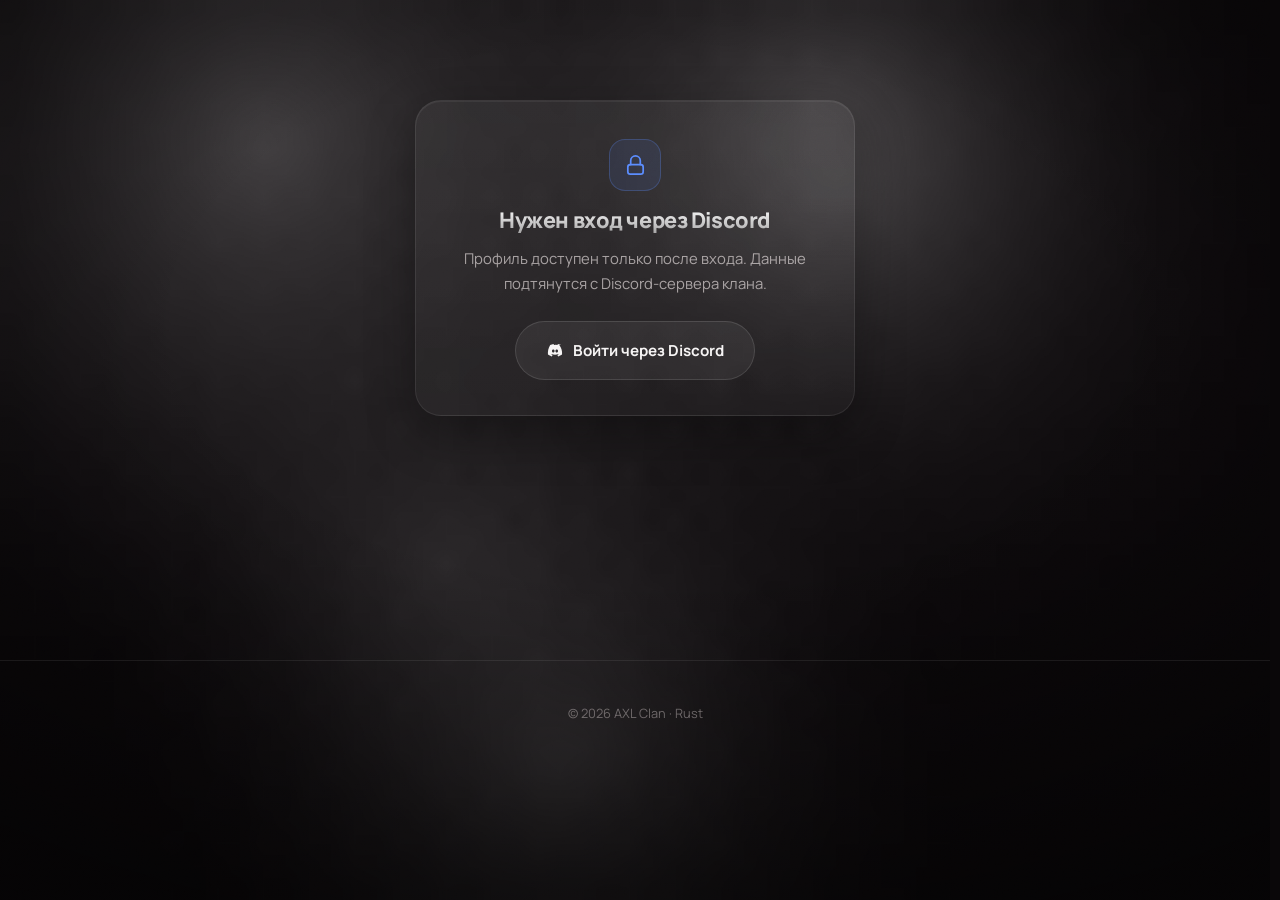
==== profile/index.html @ a32b6533 "Initial commit" ====
<!doctype html>
<html lang="ru">
<head>
<meta charset="UTF-8">
<meta name="viewport" content="width=device-width, initial-scale=1.0">
<meta name="color-scheme" content="dark">
<meta name="robots" content="noindex">
<script>
  if (sessionStorage.getItem("axl_intro_seen")) {
    document.documentElement.classList.add("no-intro");
  } else {
    sessionStorage.setItem("axl_intro_seen", "1");
  }
</script>
<title>Профиль — AXL</title>
<meta name="theme-color" content="#0a0709">
<link rel="icon" href="data:image/svg+xml,%3Csvg xmlns='http://www.w3.org/2000/svg' viewBox='0 0 100 100'%3E%3Cdefs%3E%3ClinearGradient id='g' x1='0' y1='0' x2='1' y2='1'%3E%3Cstop offset='0' stop-color='%23ff5c57'/%3E%3Cstop offset='1' stop-color='%23ffb454'/%3E%3C/linearGradient%3E%3C/defs%3E%3Crect width='100' height='100' rx='28' fill='%2309090f'/%3E%3Ctext x='50' y='67' font-family='Arial' font-weight='900' font-size='48' fill='url(%23g)' text-anchor='middle'%3EA%3C/text%3E%3C/svg%3E">
<link rel="preconnect" href="https://fonts.googleapis.com">
<link rel="preconnect" href="https://fonts.gstatic.com" crossorigin>
<link rel="preconnect" href="https://cdn.discordapp.com">
<link href="https://fonts.googleapis.com/css2?family=Manrope:wght@400;500;600;700;800&family=Unbounded:wght@700&family=JetBrains+Mono:wght@700&display=swap" rel="stylesheet">
<link rel="stylesheet" href="../style.css">
<link rel="stylesheet" href="../assets/css/app.css">
<script type="speculationrules">
  { "prefetch": [{ "urls": ["/", "/search/", "/tournaments/"], "eagerness": "moderate" }] }
</script>
</head>
<body class="app-page">

<a class="skip-link" href="#main">Перейти к содержимому</a>

<canvas id="aurora" aria-hidden="true"></canvas>
<div class="bg-vignette" aria-hidden="true"></div>
<div class="grain" aria-hidden="true"></div>

<div class="toast" id="toast" role="status" aria-live="polite"></div>

<header class="site-header">
  <nav class="site-nav auth-only" id="siteNav" hidden>
    <div class="nav-inner">
      <span class="nav-logo">AXL</span>
      <div class="nav-links" id="navLinks">
        <a href="/#top" data-page="home">Набор</a>
        <a href="/tournaments/" data-page="tournaments">Турниры</a>
        <a href="/search/" class="auth-only" hidden data-page="search">Поиск</a>
      </div>
      <div class="nav-side">
        <button class="nav-cta guest-only" type="button" data-nav-login>
          <span class="cta-spinner" aria-hidden="true"></span>
          <svg viewBox="0 0 24 24" fill="currentColor" aria-hidden="true"><path d="M20.3 5.3A17.6 17.6 0 0 0 15.9 4c-.2.4-.5.9-.6 1.3a16.3 16.3 0 0 0-4.6 0A9 9 0 0 0 10 4a17.6 17.6 0 0 0-4.4 1.3C3 9.6 2.3 13.8 2.6 18a17.7 17.7 0 0 0 5.1 2.5c.4-.6.8-1.2 1.1-1.9-.6-.2-1.2-.5-1.7-.9l.4-.3a12.6 12.6 0 0 0 9 0l.4.3c-.5.4-1.1.7-1.7.9.3.7.7 1.3 1.1 1.9A17.7 17.7 0 0 0 21.4 18c.4-4.8-.8-9-3.7-12.7ZM9.7 15.3c-1 0-1.8-.9-1.8-2s.8-2 1.8-2 1.8.9 1.8 2-.8 2-1.8 2Zm4.6 0c-1 0-1.8-.9-1.8-2s.8-2 1.8-2 1.8.9 1.8 2-.8 2-1.8 2Z"/></svg>
          <span data-label>Войти</span>
        </button>
        <a class="nav-user auth-only" hidden href="/profile/" aria-current="page">
          <span class="avatar" data-user-avatar aria-hidden="true"></span>
          <span data-user-name>—</span>
        </a>
      </div>
    </div>
  </nav>
</header>

<main id="main" class="app-main">

  <section class="app-gate" id="authGate" hidden>
    <div class="gate-card glass">
      <span class="gate-icon" aria-hidden="true">
        <svg viewBox="0 0 24 24" fill="none" stroke="currentColor" stroke-width="1.8" stroke-linecap="round" stroke-linejoin="round"><path d="M7 11V7a5 5 0 0 1 10 0v4"/><rect x="4" y="11" width="16" height="10" rx="2.5"/></svg>
      </span>
      <h2>Нужен вход через Discord</h2>
      <p>Профиль доступен только после входа. Данные подтянутся с Discord-сервера клана.</p>
      <button class="cta-ghost cta-discord" type="button" id="gateLoginBtn">
        <span class="cta-spinner" aria-hidden="true"></span>
        <svg viewBox="0 0 24 24" fill="currentColor" aria-hidden="true"><path d="M20.3 5.3A17.6 17.6 0 0 0 15.9 4c-.2.4-.5.9-.6 1.3a16.3 16.3 0 0 0-4.6 0A9 9 0 0 0 10 4a17.6 17.6 0 0 0-4.4 1.3C3 9.6 2.3 13.8 2.6 18a17.7 17.7 0 0 0 5.1 2.5c.4-.6.8-1.2 1.1-1.9-.6-.2-1.2-.5-1.7-.9l.4-.3a12.6 12.6 0 0 0 9 0l.4.3c-.5.4-1.1.7-1.7.9.3.7.7 1.3 1.1 1.9A17.7 17.7 0 0 0 21.4 18c.4-4.8-.8-9-3.7-12.7ZM9.7 15.3c-1 0-1.8-.9-1.8-2s.8-2 1.8-2 1.8.9 1.8 2-.8 2-1.8 2Zm4.6 0c-1 0-1.8-.9-1.8-2s.8-2 1.8-2 1.8.9 1.8 2-.8 2-1.8 2Z"/></svg>
        <span data-label>Войти через Discord</span>
      </button>
    </div>
  </section>

  <section class="auth-only" id="profileSection" hidden>
    <div class="section-head">
      <span class="eyebrow">Личный кабинет</span>
      <h2>Профиль</h2>
    </div>

    <div class="profile-hero glass reveal" id="profileHero">
      <div class="profile-cover" aria-hidden="true"></div>
      <div class="profile-role-wrap">
        <span class="role-tag" id="profileRole">—</span>
      </div>
      <div class="profile-head">
        <div class="profile-avatar-wrap">
          <span class="avatar" data-user-avatar></span>
        </div>
        <div class="profile-id">
          <h3 data-user-name>—</h3>
          <p class="profile-tag">@<span id="profileUsername">—</span></p>
        </div>
      </div>
      <dl class="profile-stats">
        <div><dt>Дней в клане</dt><dd id="statDays">—</dd></div>
        <div><dt>В клане с</dt><dd id="statJoined">—</dd></div>
        <div><dt>В Discord с</dt><dd id="statCreated">—</dd></div>
        <div><dt>Часов в Rust</dt><dd id="statHours">—</dd></div>
      </dl>
    </div>

    <div class="profile-grid">
      <div class="info-card steam-card glass reveal" id="steamCard">
        <h4>
          Steam
          <svg viewBox="0 0 24 24" fill="currentColor" aria-hidden="true"><path d="M11.979 0C5.678 0 .511 4.86.022 11.037l6.432 2.658c.545-.371 1.203-.59 1.912-.59.063 0 .125.004.188.006l2.861-4.142V8.91c0-2.495 2.028-4.524 4.524-4.524 2.494 0 4.524 2.031 4.524 4.527s-2.03 4.525-4.524 4.525h-.105l-4.076 2.911c0 .052.004.105.004.159 0 1.875-1.515 3.396-3.39 3.396-1.635 0-3.016-1.173-3.331-2.727L.436 15.27C1.862 20.307 6.486 24 11.979 24c6.627 0 11.999-5.373 11.999-12S18.605 0 11.979 0zM7.54 18.21l-1.473-.61c.262.543.714.999 1.314 1.25 1.297.539 2.793-.076 3.332-1.375.263-.63.264-1.319.005-1.949s-.75-1.121-1.377-1.383c-.624-.26-1.29-.249-1.878-.03l1.523.63c.956.4 1.409 1.5 1.009 2.455-.397.957-1.497 1.41-2.454 1.012H7.54zm11.415-9.303c0-1.662-1.353-3.015-3.015-3.015-1.665 0-3.015 1.353-3.015 3.015 0 1.665 1.35 3.015 3.015 3.015 1.663 0 3.015-1.35 3.015-3.015zm-5.273-.005c0-1.252 1.013-2.266 2.265-2.266 1.249 0 2.266 1.014 2.266 2.266 0 1.251-1.017 2.265-2.266 2.265-1.253 0-2.265-1.014-2.265-2.265z"/></svg>
        </h4>

        <div id="steamLinked" hidden>
          <div class="steam-row">
            <span class="avatar" id="steamAvatar"></span>
            <div class="steam-info">
              <span class="steam-name" id="steamName">—</span>
              <span class="steam-meta" id="steamMeta">—</span>
            </div>
          </div>
          <dl class="steam-stats">
            <div>
              <dt>Часов в Rust</dt>
              <dd id="steamHours">—</dd>
            </div>
            <div>
              <dt>В Steam с</dt>
              <dd id="steamSince">—</dd>
            </div>
            <div>
              <dt>Уровень Steam</dt>
              <dd id="steamLevel">—</dd>
            </div>
            <div>
              <dt>Игр в Steam</dt>
              <dd id="steamGames">—</dd>
            </div>
          </dl>
          <div class="steam-progress" id="steamProgress" hidden>
            <div class="sp-head">
              <span id="spTitle">Норма клана</span>
              <span id="spLabel">—</span>
            </div>
            <div class="sp-bar"><i id="spFill"></i></div>
          </div>
          <div class="steam-actions">
            <a class="cta-ghost btn-small" id="steamProfileLink" href="#" target="_blank" rel="noopener">Открыть профиль</a>
            <button class="cta-ghost cta-danger btn-small" type="button" id="steamUnlinkBtn">
              <span class="cta-spinner" aria-hidden="true"></span>
              <span>Отвязать</span>
            </button>
          </div>
        </div>

        <div id="steamUnlinked" hidden>
          <p class="info-note">Привяжи Steam-аккаунт — в профиле появятся ник и часы в Rust.</p>
          <button class="cta btn-small" type="button" id="steamLinkBtn">
            <span class="cta-spinner" aria-hidden="true"></span>
            <svg viewBox="0 0 24 24" fill="currentColor" aria-hidden="true"><path d="M11.979 0C5.678 0 .511 4.86.022 11.037l6.432 2.658c.545-.371 1.203-.59 1.912-.59.063 0 .125.004.188.006l2.861-4.142V8.91c0-2.495 2.028-4.524 4.524-4.524 2.494 0 4.524 2.031 4.524 4.527s-2.03 4.525-4.524 4.525h-.105l-4.076 2.911c0 .052.004.105.004.159 0 1.875-1.515 3.396-3.39 3.396-1.635 0-3.016-1.173-3.331-2.727L.436 15.27C1.862 20.307 6.486 24 11.979 24c6.627 0 11.999-5.373 11.999-12S18.605 0 11.979 0zM7.54 18.21l-1.473-.61c.262.543.714.999 1.314 1.25 1.297.539 2.793-.076 3.332-1.375.263-.63.264-1.319.005-1.949s-.75-1.121-1.377-1.383c-.624-.26-1.29-.249-1.878-.03l1.523.63c.956.4 1.409 1.5 1.009 2.455-.397.957-1.497 1.41-2.454 1.012H7.54zm11.415-9.303c0-1.662-1.353-3.015-3.015-3.015-1.665 0-3.015 1.353-3.015 3.015 0 1.665 1.35 3.015 3.015 3.015 1.663 0 3.015-1.35 3.015-3.015zm-5.273-.005c0-1.252 1.013-2.266 2.265-2.266 1.249 0 2.266 1.014 2.266 2.266 0 1.251-1.017 2.265-2.266 2.265-1.253 0-2.265-1.014-2.265-2.265z"/></svg>
            <span>Привязать Steam</span>
          </button>
        </div>
      </div>

      <div class="info-card glass reveal" id="clanCard" style="--rd:1">
        <h4>
          Клан
          <svg viewBox="0 0 24 24" fill="none" stroke="currentColor" stroke-width="2" stroke-linecap="round" stroke-linejoin="round" aria-hidden="true"><path d="M17 21v-2a4 4 0 0 0-4-4H5a4 4 0 0 0-4 4v2"/><circle cx="9" cy="7" r="4"/><path d="M23 21v-2a4 4 0 0 0-3-3.87M16 3.13a4 4 0 0 1 0 7.75"/></svg>
        </h4>

        <div class="quick-links">
          <a class="quick-link" href="/tournaments/">
            <span>Турниры</span>
            <svg viewBox="0 0 24 24" fill="none" stroke="currentColor" stroke-width="2" stroke-linecap="round" stroke-linejoin="round" aria-hidden="true"><path d="M5 12h14M13 6l6 6-6 6"/></svg>
          </a>
          <a class="quick-link" href="/search/">
            <span>Поиск соклановцев</span>
            <svg viewBox="0 0 24 24" fill="none" stroke="currentColor" stroke-width="2" stroke-linecap="round" stroke-linejoin="round" aria-hidden="true"><path d="M5 12h14M13 6l6 6-6 6"/></svg>
          </a>
          <a class="quick-link" href="https://discord.gg/gXK3rvMUu" target="_blank" rel="noopener">
            <span>Discord-сервер клана</span>
            <svg viewBox="0 0 24 24" fill="none" stroke="currentColor" stroke-width="2" stroke-linecap="round" stroke-linejoin="round" aria-hidden="true"><path d="M7 17 17 7M9 7h8v8"/></svg>
          </a>
          <a class="quick-link" href="/#partners">
            <span>Сотрудничество</span>
            <svg viewBox="0 0 24 24" fill="none" stroke="currentColor" stroke-width="2" stroke-linecap="round" stroke-linejoin="round" aria-hidden="true"><path d="M5 12h14M13 6l6 6-6 6"/></svg>
          </a>
        </div>
      </div>
    </div>

    <div class="logout-row" id="logoutRow">
      <button class="cta-ghost cta-danger" type="button" id="logoutBtn">Выйти из аккаунта</button>
    </div>

    <div class="logout-row" id="memberActions" hidden>
      <a class="cta-ghost btn-small" href="/search/">← К поиску соклановцев</a>
    </div>
  </section>

</main>

<footer>
  <p class="footer-copy">© <span id="year"></span> AXL Clan · Rust</p>
</footer>

<nav class="tabbar auth-only" hidden aria-label="Навигация">
  <a href="/">
    <svg viewBox="0 0 24 24" fill="none" stroke="currentColor" stroke-width="2" stroke-linecap="round" stroke-linejoin="round" aria-hidden="true"><path d="M3 10.5 12 3l9 7.5"/><path d="M5 9.5V21h14V9.5"/></svg>
    <span>Набор</span>
  </a>
  <a href="/tournaments/">
    <svg viewBox="0 0 24 24" fill="none" stroke="currentColor" stroke-width="2" stroke-linecap="round" stroke-linejoin="round" aria-hidden="true"><path d="M8 21h8M12 17v4M7 4h10v4a5 5 0 0 1-10 0V4z"/><path d="M7 5H4v2a3 3 0 0 0 3 3M17 5h3v2a3 3 0 0 1-3 3"/></svg>
    <span>Турниры</span>
  </a>
  <a href="/search/">
    <svg viewBox="0 0 24 24" fill="none" stroke="currentColor" stroke-width="2" stroke-linecap="round" stroke-linejoin="round" aria-hidden="true"><circle cx="11" cy="11" r="7"/><path d="m21 21-4.3-4.3"/></svg>
    <span>Поиск</span>
  </a>
  <a href="/profile/" aria-current="page">
    <span class="avatar tab-avatar auth-only" data-user-avatar hidden aria-hidden="true"></span>
    <svg class="guest-only" viewBox="0 0 24 24" fill="none" stroke="currentColor" stroke-width="2" stroke-linecap="round" stroke-linejoin="round" aria-hidden="true"><circle cx="12" cy="8" r="4"/><path d="M4 21a8 8 0 0 1 16 0"/></svg>
    <span>Профиль</span>
  </a>
</nav>

<script src="../assets/js/auth.js"></script>
<script src="../script.js"></script>
<script src="../assets/js/profile.js"></script>
</body>
</html>
---- style.css ----
/* ==========================================================================
   AXL — Rust clan recruitment page
   Design language: dark aurora minimalism.
   Near-black base, canvas-drawn blurred gradient background, glass surfaces,
   pill buttons, large rounded radii, centered composition, staged intro.
   ========================================================================== */

:root {
  color-scheme: dark;
  interpolate-size: allow-keywords;

  /* surfaces — тёплый угольный, «ночь у печки» вместо сине-фиолетовой */
  --bg: #0a0709;
  --glass: linear-gradient(180deg, rgba(255, 255, 255, 0.055), rgba(255, 255, 255, 0.028));
  --glass-strong: rgba(255, 255, 255, 0.08);
  --border: rgba(255, 255, 255, 0.08);
  --border-strong: rgba(255, 255, 255, 0.18);

  /* text */
  --text: #f6f4f4;
  --text-dim: rgba(238, 230, 230, 0.64);
  --text-faint: rgba(238, 230, 230, 0.38);

  /* accents (echo the aurora): алый · янтарь · лёд */
  --ember: #ff5c57;
  --gold: #ffb454;
  --violet: #5b8cff;
  --cyan: #4dd6ff;
  --ok: #4ade80;

  --font-display: "Unbounded", "Manrope", sans-serif;
  --font-body: "Manrope", -apple-system, BlinkMacSystemFont, "Segoe UI", Roboto, Helvetica, Arial, sans-serif;
  --font-mono: "JetBrains Mono", ui-monospace, SFMono-Regular, Menlo, Consolas, monospace;

  --r-lg: 26px;
  --r-md: 18px;
  --r-full: 999px;

  --ease: cubic-bezier(0.22, 1, 0.36, 1);
  --ease-io: cubic-bezier(0.65, 0.05, 0.36, 1);

  /* intro choreography: staggered fade-in ("появление") right after load */
  --intro: 0.2s;
}

/* Cross-document view transitions (Chrome 126+): the browser cross-fades
   whole page navigations instead of flashing. Ignored elsewhere. */
@view-transition {
  navigation: auto;
}

* {
  box-sizing: border-box;
  /* убираем стандартную синюю подсветку тапа на мобильных браузерах —
     у нас свои hover/active-состояния на кнопках и ссылках */
  -webkit-tap-highlight-color: transparent;
}

html {
  scroll-behavior: smooth;
  background: var(--bg);
  /* Reserve the scrollbar gutter so short pages (profile gate) don't shift
     the centered layout sideways relative to scrollable ones. */
  scrollbar-gutter: stable;
}

html,
body {
  margin: 0;
  padding: 0;
  overflow-x: hidden;
}

/* Background lives on <html>: an opaque body would paint over the
   fixed negative-z-index layers (aurora canvas, vignette). */
body {
  background: transparent;
  color: var(--text);
  font-family: var(--font-body);
  line-height: 1.65;
  -webkit-font-smoothing: antialiased;
}

section {
  scroll-margin-top: 100px;
}

img {
  max-width: 100%;
}

::selection {
  background: var(--ember);
  color: #180a04;
}

::-webkit-scrollbar {
  width: 10px;
}

::-webkit-scrollbar-thumb {
  background: rgba(255, 255, 255, 0.14);
  border-radius: 999px;
  border: 3px solid var(--bg);
}

::-webkit-scrollbar-track {
  background: transparent;
}

/* ---------- Skip link ---------- */

.skip-link {
  position: fixed;
  top: -60px;
  left: 1rem;
  z-index: 200;
  background: #fff;
  color: #0a0a10;
  font-weight: 700;
  padding: 0.75rem 1.4rem;
  border-radius: var(--r-full);
  text-decoration: none;
  transition: top 0.25s var(--ease);
}

.skip-link:focus {
  top: 1rem;
}

/* ---------- Focus visibility ---------- */

a:focus-visible,
button:focus-visible,
summary:focus-visible {
  outline: 2px solid rgba(255, 255, 255, 0.85);
  outline-offset: 3px;
  border-radius: 8px;
}

/* ---------- Intro: появление ----------
   Вместо сплэш-экрана страница мягко проявляется: буквы логотипа и блоки
   хиро выплывают из лёгкого блюра с расфокусом, без сдвигов по вертикали. */

@keyframes letterIn {
  from {
    opacity: 0;
    transform: scale(1.14);
    filter: blur(16px);
  }
  to {
    opacity: 1;
    transform: scale(1);
    filter: blur(0);
  }
}

/* ---------- Background: aurora canvas + vignette + grain ---------- */

/* Фоновые слои тянутся на «большой» вьюпорт (100lvh): когда мобильный
   Chrome прячет адресную строку, внизу не мигает чёрная полоса и ничего
   не дёргается — слой уже покрывает будущую высоту. */
#aurora {
  position: fixed;
  inset: 0;
  bottom: auto;
  z-index: -2;
  width: 100%;
  height: 100vh;
  height: 100lvh;
  pointer-events: none;
  animation: auroraIn 1.6s ease both;
}

@keyframes auroraIn {
  from {
    opacity: 0;
  }
  to {
    opacity: 1;
  }
}

.bg-vignette {
  position: fixed;
  inset: 0;
  bottom: auto;
  height: 100vh;
  height: 100lvh;
  z-index: -1;
  pointer-events: none;
  background: radial-gradient(ellipse 85% 70% at 50% 35%, transparent 42%, rgba(0, 0, 0, 0.5) 100%);
}

.grain {
  position: fixed;
  inset: 0;
  bottom: auto;
  height: 100vh;
  height: 100lvh;
  z-index: 50;
  pointer-events: none;
  opacity: 0.05;
  mix-blend-mode: overlay;
  background-image: url("data:image/svg+xml,%3Csvg xmlns='http://www.w3.org/2000/svg' width='140' height='140'%3E%3Cfilter id='n'%3E%3CfeTurbulence type='fractalNoise' baseFrequency='0.85' numOctaves='2' stitchTiles='stitch'/%3E%3C/filter%3E%3Crect width='100%25' height='100%25' filter='url(%23n)'/%3E%3C/svg%3E");
}

/* ---------- Nav (floating glass pill) ----------
   Плавающая стеклянная капсула по центру: некликабельная марка AXL,
   ссылки (активная страница подсвечена цветом через aria-current),
   справа — вход/профиль. */

.site-header {
  position: fixed;
  inset: 0 0 auto 0;
  z-index: 90;
  /* Own view-transition group: the header stays rock-solid during page
     cross-fades instead of fading with the content. */
  view-transition-name: site-header;
}

.site-nav {
  display: flex;
  justify-content: center;
  padding: 1.1rem 1rem 0;
  animation: navIn 0.9s var(--ease) calc(var(--intro) + 0.15s) both;
}

@keyframes navIn {
  from {
    opacity: 0;
    filter: blur(8px);
  }
  to {
    opacity: 1;
    filter: blur(0);
  }
}

.nav-inner {
  display: flex;
  align-items: center;
  gap: 1.7rem;
  padding: 0.5rem 0.5rem 0.5rem 1.3rem;
  border-radius: var(--r-full);
  background: rgba(12, 12, 18, 0.5);
  border: 1px solid var(--border);
  backdrop-filter: blur(20px) saturate(1.5);
  -webkit-backdrop-filter: blur(20px) saturate(1.5);
  box-shadow: 0 12px 40px rgba(0, 0, 0, 0.3), inset 0 1px 0 rgba(255, 255, 255, 0.06);
  transition: background 0.4s ease, box-shadow 0.4s ease;
}

.site-nav.scrolled .nav-inner {
  background: rgba(11, 11, 16, 0.72);
  box-shadow: 0 16px 48px rgba(0, 0, 0, 0.45), inset 0 1px 0 rgba(255, 255, 255, 0.06);
}

@supports not (backdrop-filter: blur(1px)) {
  .nav-inner {
    background: rgba(13, 13, 19, 0.92);
  }
}

/* Некликабельная марка — просто идентификатор, не ссылка. */
.nav-logo {
  display: inline-flex;
  align-items: center;
  font-family: var(--font-display);
  font-weight: 700;
  letter-spacing: 0.08em;
  color: var(--text);
  font-size: 0.92rem;
  user-select: none;
}

.nav-links {
  position: relative;
  display: flex;
  align-items: center;
  gap: 0.35rem;
}

.nav-links a:not(.nav-cta) {
  color: var(--text-dim);
  text-decoration: none;
  font-size: 0.88rem;
  font-weight: 600;
  padding: 0.42rem 0.85rem;
  border-radius: var(--r-full);
  transition: color 0.25s ease, background 0.25s ease;
}

.nav-links a:not(.nav-cta):hover {
  color: var(--text);
  background: rgba(255, 255, 255, 0.06);
}

.nav-links a[aria-current="page"]:not(.nav-cta) {
  color: var(--text);
  background: rgba(255, 92, 87, 0.13);
}

.nav-side {
  display: flex;
  align-items: center;
  gap: 0.6rem;
}

.nav-cta {
  display: inline-flex;
  align-items: center;
  gap: 0.45rem;
  background: #fff;
  color: #0a0a10;
  text-decoration: none;
  font: inherit;
  font-weight: 700;
  font-size: 0.85rem;
  padding: 0.55rem 1.1rem;
  border: none;
  border-radius: var(--r-full);
  box-shadow: 0 6px 20px rgba(255, 255, 255, 0.12);
  transition: transform 0.25s var(--ease), box-shadow 0.25s ease;
  white-space: nowrap;
  cursor: pointer;
  appearance: none;
  -webkit-appearance: none;
}

.nav-cta svg {
  width: 15px;
  height: 15px;
}

.nav-cta:hover {
  transform: translateY(-1px);
  box-shadow: 0 10px 26px rgba(255, 255, 255, 0.2);
}

/* ---------- Glass card ---------- */

.glass {
  position: relative;
  background: var(--glass);
  border: 1px solid var(--border);
  border-radius: var(--r-lg);
  box-shadow: 0 18px 50px rgba(0, 0, 0, 0.32), inset 0 1px 0 rgba(255, 255, 255, 0.06);
  transition: transform 0.35s var(--ease), border-color 0.35s ease, box-shadow 0.35s ease;
}

/* cursor-tracking border light + soft interior sheen */

.glow {
  --mx: 50%;
  --my: 50%;
}

.glow::before {
  content: "";
  position: absolute;
  inset: 0;
  border-radius: inherit;
  padding: 1px;
  background: radial-gradient(240px circle at var(--mx) var(--my), rgba(255, 255, 255, 0.4), transparent 65%);
  -webkit-mask: linear-gradient(#000 0 0) content-box, linear-gradient(#000 0 0);
  -webkit-mask-composite: xor;
  mask: linear-gradient(#000 0 0) content-box, linear-gradient(#000 0 0);
  mask-composite: exclude;
  opacity: 0;
  transition: opacity 0.4s ease;
  pointer-events: none;
}

.glow::after {
  content: "";
  position: absolute;
  inset: 0;
  border-radius: inherit;
  background: radial-gradient(320px circle at var(--mx) var(--my), rgba(255, 255, 255, 0.055), transparent 60%);
  opacity: 0;
  transition: opacity 0.4s ease;
  pointer-events: none;
}

.glow:hover::before,
.glow:hover::after {
  opacity: 1;
}

/* ---------- Buttons ---------- */

.cta,
.cta-ghost {
  display: inline-flex;
  align-items: center;
  justify-content: center;
  gap: 0.55rem;
  text-decoration: none;
  font: inherit;
  font-weight: 700;
  font-size: 0.95rem;
  padding: 1rem 1.9rem;
  border-radius: var(--r-full);
  transition: transform 0.25s var(--ease), box-shadow 0.25s ease, background 0.25s ease, border-color 0.25s ease;
  cursor: pointer;
  appearance: none;
  -webkit-appearance: none;
}

.cta svg,
.cta-ghost svg {
  width: 18px;
  height: 18px;
}

.cta {
  background: #fff;
  color: #0a0a10;
  box-shadow: 0 10px 34px rgba(255, 255, 255, 0.14);
}

.cta:hover {
  transform: translateY(-2px);
  box-shadow: 0 16px 44px rgba(255, 255, 255, 0.22);
}

.cta:active {
  transform: translateY(0) scale(0.97);
}

.cta-ghost {
  background: rgba(255, 255, 255, 0.06);
  border: 1px solid rgba(255, 255, 255, 0.12);
  color: var(--text);
}

.cta-ghost:hover {
  transform: translateY(-2px);
  background: rgba(255, 255, 255, 0.1);
  border-color: rgba(255, 255, 255, 0.22);
}

.cta-ghost:active {
  transform: translateY(0) scale(0.97);
}

/* Кнопка входа через Discord — тот же ghost, но с blurple-оттенком. */
.cta-discord:hover {
  border-color: rgba(139, 124, 248, 0.45);
  background: rgba(139, 124, 248, 0.12);
}

/* ---------- Toast ---------- */

.toast {
  position: fixed;
  left: 50%;
  bottom: 2rem;
  z-index: 150;
  max-width: calc(100vw - 2.5rem);
  padding: 0.9rem 1.4rem;
  border-radius: var(--r-full);
  background: rgba(14, 14, 20, 0.92);
  border: 1px solid var(--border-strong);
  backdrop-filter: blur(20px) saturate(1.5);
  -webkit-backdrop-filter: blur(20px) saturate(1.5);
  box-shadow: 0 20px 50px rgba(0, 0, 0, 0.45);
  color: var(--text);
  font-size: 0.9rem;
  font-weight: 600;
  text-align: center;
  opacity: 0;
  transform: translate(-50%, 10px);
  pointer-events: none;
  transition: opacity 0.3s var(--ease), transform 0.3s var(--ease);
}

.toast.show {
  opacity: 1;
  transform: translate(-50%, 0);
}

/* ---------- Hero ---------- */

/* Первый экран — во всю высоту. svh (малый вьюпорт) вместо dvh: высота не
   пересчитывается при скрытии адресной строки — нет дёргания при скролле. */
.hero {
  min-height: 100vh;
  min-height: 100svh;
  display: flex;
  flex-direction: column;
  align-items: center;
  justify-content: center;
  text-align: center;
  padding: 7rem 1.5rem 4rem;
  position: relative;
}

.hero-halo {
  position: absolute;
  top: 44%;
  left: 50%;
  width: min(680px, 92vw);
  aspect-ratio: 1;
  border-radius: 50%;
  transform: translate(-50%, -50%);
  background: radial-gradient(closest-side, rgba(255, 92, 87, 0.15), rgba(255, 180, 84, 0.07) 46%, transparent 72%);
  filter: blur(30px);
  pointer-events: none;
  animation:
    haloIn 1.6s var(--ease) calc(var(--intro) + 0.1s) both,
    haloPulse 9s ease-in-out calc(var(--intro) + 1.7s) infinite alternate;
}

@keyframes haloIn {
  from {
    opacity: 0;
    transform: translate(-50%, -50%) scale(0.7);
  }
  to {
    opacity: 1;
    transform: translate(-50%, -50%) scale(1);
  }
}

@keyframes haloPulse {
  from {
    opacity: 0.85;
    transform: translate(-50%, -50%) scale(1);
  }
  to {
    opacity: 1;
    transform: translate(-50%, -50%) scale(1.07);
  }
}

.hero-inner {
  width: 100%;
  max-width: 640px;
  display: flex;
  flex-direction: column;
  align-items: center;
  position: relative;
  z-index: 1;
}

.intro-item {
  animation: introUp 0.95s var(--ease) both;
  animation-delay: calc(var(--intro) + var(--d) * 0.11s);
}

@keyframes introUp {
  from {
    opacity: 0;
    transform: scale(0.97);
    filter: blur(12px);
  }
  to {
    opacity: 1;
    transform: scale(1);
    filter: blur(0);
  }
}

.badge {
  display: inline-flex;
  align-items: center;
  gap: 0.55rem;
  font-size: 0.78rem;
  font-weight: 700;
  letter-spacing: 0.12em;
  text-transform: uppercase;
  color: var(--text-dim);
  padding: 0.55rem 1.15rem;
  border: 1px solid var(--border);
  background: rgba(255, 255, 255, 0.045);
  border-radius: var(--r-full);
  margin-bottom: 1.2rem;
}

.badge .dot {
  width: 7px;
  height: 7px;
  border-radius: 50%;
  background: var(--ok);
  box-shadow: 0 0 0 0 rgba(74, 222, 128, 0.5);
  animation: pulseDot 2s ease-out infinite;
}

@keyframes pulseDot {
  0% {
    box-shadow: 0 0 0 0 rgba(74, 222, 128, 0.5);
  }
  70% {
    box-shadow: 0 0 0 9px rgba(74, 222, 128, 0);
  }
  100% {
    box-shadow: 0 0 0 0 rgba(74, 222, 128, 0);
  }
}

.logo {
  font-family: var(--font-display);
  font-size: clamp(3.6rem, 13vw, 7rem);
  font-weight: 700;
  letter-spacing: 0.06em;
  line-height: 1.05;
  margin: 0;
  color: var(--text);
  text-shadow: 0 0 80px rgba(255, 92, 87, 0.32);
}

.logo-l {
  display: inline-block;
  animation: letterIn 1s var(--ease) both;
  animation-delay: calc(var(--intro) + 0.18s + var(--i) * 0.12s);
}

.tagline {
  color: var(--text-dim);
  font-size: 0.92rem;
  font-weight: 600;
  margin: 1.1rem 0 1.4rem;
  letter-spacing: 0.22em;
  text-transform: uppercase;
}

.tagline-sep {
  color: var(--ember);
  margin: 0 0.4em;
}

.hero-lede {
  color: var(--text-dim);
  font-size: 1.06rem;
  max-width: min(500px, 100%);
  margin: 0 0 1.5rem;
}

.hero-cta {
  display: flex;
  flex-wrap: wrap;
  align-items: center;
  justify-content: center;
  gap: 0.9rem;
  margin-bottom: 1.8rem;
}

.hero-readout {
  display: flex;
  align-items: center;
  justify-content: center;
  flex-wrap: wrap;
  gap: 1.4rem;
  margin: 0;
  padding: 0;
}

.hero-readout div:not(.rd-sep) {
  display: flex;
  flex-direction: column;
  align-items: center;
  gap: 0.25rem;
}

.hero-readout dt {
  font-size: 0.68rem;
  font-weight: 600;
  letter-spacing: 0.12em;
  text-transform: uppercase;
  color: var(--text-faint);
}

.hero-readout dd {
  margin: 0;
  font-family: var(--font-mono);
  font-size: 1.12rem;
  font-weight: 700;
  color: var(--text);
}

.hero-readout dd span {
  color: var(--ember);
}

/* курсор терминальной печати — данные хиро «печатаются», а не считаются вверх */
.rd-cursor {
  display: inline-block;
  width: 0.5em;
  height: 1em;
  margin-left: 2px;
  vertical-align: -0.15em;
  background: var(--ember);
  animation: rdBlink 0.85s step-end infinite;
}

@keyframes rdBlink {
  50% {
    opacity: 0;
  }
}

.rd-sep {
  width: 1px;
  height: 26px;
  background: var(--border-strong);
}

/* ---------- Scroll hint ---------- */

.scroll-hint {
  position: absolute;
  bottom: 2.2rem;
  left: 50%;
  transform: translateX(-50%);
}

/* На узких экранах контент хиро выше вьюпорта — абсолютная подсказка
   наезжала на статы, а роль «листай дальше» теперь играет бегущая строка. */
@media (max-width: 600px) {
  .scroll-hint {
    display: none;
  }
}

.scroll-hint span {
  display: block;
  width: 1px;
  height: 52px;
  background: rgba(255, 255, 255, 0.12);
  overflow: hidden;
  position: relative;
}

.scroll-hint span::before {
  content: "";
  position: absolute;
  top: 0;
  left: 0;
  width: 100%;
  height: 18px;
  background: linear-gradient(180deg, transparent, rgba(255, 255, 255, 0.8));
  animation: scrollLine 2.2s var(--ease-io) infinite;
}

@keyframes scrollLine {
  0% {
    transform: translateY(-20px);
  }
  60%,
  100% {
    transform: translateY(54px);
  }
}

/* ---------- Layout ---------- */

main {
  max-width: 1080px;
  margin: 0 auto;
  padding: 0 1.5rem;
  position: relative;
}

main > section {
  padding: 2.6rem 0;
}

@media (min-width: 760px) {
  main > section {
    padding: 3.2rem 0;
  }
}

/* ---------- Ticker (бегущая строка под хиро) ---------- */

.ticker {
  overflow: hidden;
  margin-inline: calc(50% - 50vw);
  border-block: 1px solid var(--border);
  background: rgba(255, 255, 255, 0.016);
}

.ticker-track {
  display: flex;
  width: max-content;
  padding: 0.62rem 0;
  animation: tickerMove 32s linear infinite;
}

/* две одинаковые копии: сдвиг на -50% даёт бесшовный цикл */
.ticker-set {
  display: flex;
  align-items: center;
  gap: 2.6rem;
  padding-right: 2.6rem;
}

.ticker-track span {
  font-size: 0.76rem;
  font-weight: 700;
  letter-spacing: 0.18em;
  text-transform: uppercase;
  color: var(--text-dim);
  white-space: nowrap;
}

.ticker-track i {
  font-style: normal;
  font-size: 0.55rem;
  color: var(--ember);
}

@keyframes tickerMove {
  to {
    transform: translateX(-50%);
  }
}

.section-head {
  margin: 0 auto 1.6rem;
  max-width: 620px;
  text-align: center;
}

.eyebrow {
  display: inline-block;
  font-size: 0.76rem;
  font-weight: 700;
  letter-spacing: 0.2em;
  text-transform: uppercase;
  background: linear-gradient(90deg, var(--ember), var(--gold));
  -webkit-background-clip: text;
  background-clip: text;
  color: transparent;
  margin-bottom: 0.9rem;
}

h2 {
  font-size: clamp(1.75rem, 4vw, 2.35rem);
  font-weight: 800;
  letter-spacing: -0.02em;
  line-height: 1.2;
  margin: 0;
  text-wrap: balance;
  background: linear-gradient(180deg, #fff, rgba(255, 255, 255, 0.58));
  -webkit-background-clip: text;
  background-clip: text;
  color: transparent;
}

h3 {
  font-weight: 700;
  letter-spacing: -0.01em;
  margin: 0;
}

.section-lede {
  color: var(--text-dim);
  font-size: 1rem;
  margin: 0.9rem auto 0;
  max-width: 480px;
}


/* ---------- Reveal on scroll ---------- */

.reveal {
  opacity: 0;
  transform: translateY(30px) scale(0.985);
  filter: blur(8px);
  transition: opacity 0.9s var(--ease), transform 0.9s var(--ease), filter 0.9s var(--ease);
  transition-delay: calc(var(--rd, 0) * 0.09s);
}

.reveal.in-view {
  opacity: 1;
  transform: translateY(0) scale(1);
  filter: blur(0);
}

/* ---------- Roles ---------- */

.roles-grid {
  display: grid;
  grid-template-columns: 1fr;
  gap: 1.25rem;
  margin: 0 auto;
}

@media (min-width: 760px) {
  .roles-grid {
    grid-template-columns: repeat(2, 1fr);
  }
}

.role {
  padding: 1.7rem 1.7rem 1.6rem;
  --accent: 255, 255, 255;
  /* мягкое свечение в цвет роли из верхнего правого угла + обычное стекло
     (::before/::after заняты курсорным glow) */
  background:
    radial-gradient(60% 55% at 100% 0%, rgba(var(--accent), 0.08), transparent 70%),
    var(--glass);
}

.role[data-role="combat"] {
  --accent: 255, 92, 87;
}

.role[data-role="support"] {
  --accent: 255, 180, 84;
}

.role[data-role="lead"] {
  --accent: 77, 214, 255;
}

.role[data-role="recruiter"] {
  --accent: 244, 114, 182;
}

.role:hover {
  transform: translateY(-5px);
  border-color: var(--border-strong);
  box-shadow: 0 26px 60px rgba(0, 0, 0, 0.42), inset 0 1px 0 rgba(255, 255, 255, 0.08);
}

.role-top {
  display: flex;
  align-items: center;
  justify-content: space-between;
  margin-bottom: 1.1rem;
}

.role-icon {
  width: 48px;
  height: 48px;
  display: flex;
  align-items: center;
  justify-content: center;
  border-radius: 16px;
  color: rgb(var(--accent));
  background: rgba(var(--accent), 0.1);
  border: 1px solid rgba(var(--accent), 0.22);
}

.role-icon svg {
  width: 22px;
  height: 22px;
}

.role-tag {
  font-size: 0.7rem;
  font-weight: 700;
  letter-spacing: 0.14em;
  text-transform: uppercase;
  color: rgb(var(--accent));
  background: rgba(var(--accent), 0.09);
  border: 1px solid rgba(var(--accent), 0.2);
  padding: 0.35rem 0.85rem;
  border-radius: var(--r-full);
}

.role h3 {
  font-size: 1.22rem;
  margin-bottom: 0.4rem;
}

.role-desc {
  margin: 0 0 1.1rem;
  font-size: 0.92rem;
  color: var(--text-dim);
}

.role-stats {
  display: grid;
  grid-template-columns: 1fr 1fr;
  gap: 0.9rem;
  padding: 0.9rem 0;
  border-top: 1px solid var(--border);
  border-bottom: 1px solid var(--border);
  margin-bottom: 0.9rem;
}

.stat {
  display: flex;
  flex-direction: column;
  gap: 0.15rem;
}

.stat-label {
  font-size: 0.66rem;
  font-weight: 700;
  letter-spacing: 0.12em;
  text-transform: uppercase;
  color: var(--text-faint);
}

.stat-value {
  font-size: 1.3rem;
  font-weight: 800;
  letter-spacing: -0.01em;
  color: var(--text);
}

.stat-value small {
  font-size: 0.85rem;
  font-weight: 500;
  color: var(--text-dim);
}

.stat-note {
  font-size: 0.78rem;
  color: var(--text-dim);
}

.role-req {
  margin: 0;
  font-size: 0.94rem;
  color: var(--text-dim);
  border-left: 2px solid rgba(var(--accent), 0.55);
  padding-left: 0.85rem;
}

/* ---------- Wipe countdown strip ---------- */

.wipe {
  padding: 0.5rem 0 !important;
}

.wipe-card {
  max-width: 860px;
  margin: 0 auto;
  display: flex;
  align-items: center;
  justify-content: space-between;
  flex-wrap: wrap;
  gap: 1rem 2rem;
  padding: 1.4rem 2rem;
}

.wipe-label {
  display: inline-flex;
  align-items: center;
  gap: 0.55rem;
  font-size: 0.74rem;
  font-weight: 700;
  letter-spacing: 0.14em;
  text-transform: uppercase;
  color: var(--text-dim);
}

.wipe-label .dot {
  width: 7px;
  height: 7px;
  border-radius: 50%;
  background: var(--ember);
  box-shadow: 0 0 10px rgba(255, 138, 92, 0.7);
}

.wipe-note {
  margin: 0.3rem 0 0;
  font-size: 0.85rem;
  color: var(--text-dim);
}

.wipe-timer {
  font-family: var(--font-mono);
  font-weight: 700;
  font-size: clamp(1.5rem, 4.5vw, 2.1rem);
  letter-spacing: 0.02em;
  background: linear-gradient(90deg, var(--ember), var(--gold));
  -webkit-background-clip: text;
  background-clip: text;
  color: transparent;
  font-variant-numeric: tabular-nums;
  white-space: nowrap;
}

@media (max-width: 560px) {
  .wipe-card {
    flex-direction: column;
    text-align: center;
    justify-content: center;
  }
}

/* ---------- Roster preview ---------- */

.roster-card {
  margin: 0 auto;
  display: flex;
  flex-direction: column;
  align-items: center;
  gap: 1.3rem;
  padding: 1.8rem 1.5rem;
}

.roster-card {
  max-width: 720px;
}

.roster-stats {
  display: flex;
  align-items: center;
  justify-content: center;
  flex-wrap: wrap;
  gap: 1.4rem;
  margin: 0;
  padding: 0;
}

.roster-stats div:not(.rd-sep) {
  display: flex;
  flex-direction: column;
  align-items: center;
  gap: 0.25rem;
}

.roster-stats dt {
  font-size: 0.68rem;
  font-weight: 600;
  letter-spacing: 0.12em;
  text-transform: uppercase;
  color: var(--text-faint);
}

.roster-stats dd {
  margin: 0;
  font-family: var(--font-mono);
  font-size: 1.12rem;
  font-weight: 700;
  color: var(--text);
}

.roster-avatars {
  display: flex;
  justify-content: center;
  padding-left: 12px; /* компенсируем нахлёст первого кружка */
}

.roster-avatars .avatar {
  width: 44px;
  height: 44px;
  margin-left: -12px;
  border: 2px solid var(--bg);
  animation: cardIn 0.5s var(--ease) both;
  animation-delay: calc(var(--ai, 0) * 0.05s);
}

@keyframes cardIn {
  from {
    opacity: 0;
    transform: translateY(10px) scale(0.95);
  }
  to {
    opacity: 1;
    transform: translateY(0) scale(1);
  }
}

.roster-note {
  margin: 0;
  font-size: 0.85rem;
  color: var(--text-faint);
}

/* ---------- Offer (bento) ---------- */

.offer-grid {
  list-style: none;
  margin: 0 auto;
  padding: 0;
  display: grid;
  grid-template-columns: 1fr;
  gap: 1.1rem;
}

.offer-grid li {
  display: flex;
  flex-direction: column;
  align-items: center;
  text-align: center;
  gap: 0.35rem;
  padding: 1.4rem 1.2rem;
}

.offer-grid li:hover {
  transform: translateY(-4px);
  border-color: var(--border-strong);
}

.offer-icon {
  display: flex;
  align-items: center;
  justify-content: center;
  width: 46px;
  height: 46px;
  border-radius: 15px;
  background: rgba(255, 255, 255, 0.05);
  border: 1px solid var(--border);
  color: rgba(255, 255, 255, 0.78);
  margin-bottom: 0.8rem;
}

.offer-icon svg {
  width: 21px;
  height: 21px;
}

.offer-title {
  font-weight: 700;
  font-size: 0.99rem;
}

.offer-note {
  font-size: 0.86rem;
  color: var(--text-dim);
}

/* Бенто-сетка: два «якорных» преимущества шире, контент по центру. */
@media (min-width: 860px) {
  .offer-grid {
    grid-template-columns: repeat(3, 1fr);
  }
  .offer-grid li.of-big {
    grid-column: span 2;
  }
  .of-big .offer-title {
    font-size: 1.12rem;
  }
  .of-big .offer-note {
    font-size: 0.9rem;
    max-width: 440px;
  }
}

/* ---------- Process / steps (таймлайн) ---------- */

.steps {
  list-style: none;
  margin: 0 auto;
  padding: 0;
  max-width: 900px;
  position: relative;
  display: flex;
  flex-direction: column;
  gap: 1.7rem;
}

.steps li {
  position: relative;
  display: flex;
  flex-direction: column;
  align-items: center;
  text-align: center;
  gap: 0.85rem;
}

.step-num {
  width: 56px;
  height: 56px;
  border-radius: 50%;
  display: flex;
  align-items: center;
  justify-content: center;
  font-family: var(--font-display);
  font-weight: 700;
  font-size: 0.92rem;
  color: var(--text);
  background: rgba(12, 12, 18, 0.75);
  border: 1px solid var(--border-strong);
  position: relative;
  z-index: 1;
}

.steps li:nth-child(1) .step-num {
  border-color: rgba(255, 92, 87, 0.45);
  box-shadow: 0 0 26px rgba(255, 92, 87, 0.16);
}

.steps li:nth-child(2) .step-num {
  border-color: rgba(255, 180, 84, 0.45);
  box-shadow: 0 0 26px rgba(255, 180, 84, 0.16);
}

.steps li:nth-child(3) .step-num {
  border-color: rgba(77, 214, 255, 0.45);
  box-shadow: 0 0 26px rgba(77, 214, 255, 0.16);
}

.steps h3 {
  font-size: 1.05rem;
  margin: 0 0 0.25rem;
}

.steps p {
  margin: 0;
  color: var(--text-dim);
  font-size: 0.95rem;
}

/* На десктопе шаги встают в ряд, кружки соединяет горизонтальная линия. */
@media (min-width: 760px) {
  .steps {
    flex-direction: row;
    gap: 1.5rem;
  }
  .steps::before {
    content: "";
    position: absolute;
    top: 28px;
    left: 16.6%;
    right: 16.6%;
    height: 1px;
    background: linear-gradient(90deg, rgba(255, 92, 87, 0.35), rgba(255, 180, 84, 0.35), rgba(77, 214, 255, 0.35));
  }
  .steps li {
    flex: 1;
    gap: 1rem;
  }
}

.process-cta {
  display: flex;
  justify-content: center;
  margin-top: 1.8rem;
}

/* ---------- Partners / сотрудничество ---------- */

.partner-card {
  max-width: 640px;
  margin: 0 auto;
  display: flex;
  flex-direction: column;
  align-items: center;
  text-align: center;
  gap: 1.2rem;
  padding: 1.8rem 1.6rem;
}

.partner-info {
  display: flex;
  flex-direction: column;
  align-items: center;
  gap: 0.55rem;
  min-width: 0;
}

.partner-label {
  font-size: 0.74rem;
  font-weight: 700;
  letter-spacing: 0.14em;
  text-transform: uppercase;
  color: var(--text-dim);
}

.partner-note {
  margin: 0;
  font-size: 0.92rem;
  color: var(--text-dim);
  max-width: 380px;
}

.partner-actions {
  display: flex;
  align-items: center;
  justify-content: center;
  flex-wrap: wrap;
  gap: 0.7rem;
}

/* ---------- FAQ ---------- */

.faq-list {
  display: flex;
  flex-direction: column;
  gap: 0.85rem;
  max-width: 680px;
  margin: 0 auto;
}

.faq-item {
  border-radius: var(--r-md);
  overflow: clip;
}

.faq-item:hover {
  border-color: var(--border-strong);
}

.faq-item summary {
  list-style: none;
  display: flex;
  align-items: center;
  justify-content: space-between;
  gap: 1rem;
  padding: 1rem 1.3rem;
  cursor: pointer;
  font-weight: 700;
  font-size: 0.98rem;
}

.faq-item summary::-webkit-details-marker {
  display: none;
}

.faq-item summary svg {
  flex-shrink: 0;
  width: 18px;
  height: 18px;
  color: var(--text-dim);
  transition: transform 0.35s var(--ease);
}

.faq-item[open] summary svg {
  transform: rotate(180deg);
}

.faq-item::details-content {
  block-size: 0;
  overflow: clip;
  transition: block-size 0.45s var(--ease), content-visibility 0.45s allow-discrete;
}

.faq-item[open]::details-content {
  block-size: auto;
}

.faq-item p {
  margin: 0;
  padding: 0 1.3rem 1.15rem;
  color: var(--text-dim);
  font-size: 0.95rem;
}

/* ---------- Final CTA ---------- */

.final-cta {
  padding: 0 !important;
  margin: 1rem auto 2rem;
  max-width: 900px;
  border-radius: 32px;
  text-align: center;
  overflow: hidden;
}

.final-cta::before {
  content: "";
  position: absolute;
  top: -55%;
  left: 50%;
  transform: translateX(-50%);
  width: 75%;
  aspect-ratio: 1.6;
  border-radius: 50%;
  background: radial-gradient(closest-side, rgba(255, 92, 87, 0.18), rgba(255, 180, 84, 0.09) 55%, transparent 75%);
  filter: blur(50px);
  pointer-events: none;
}

.final-cta-inner {
  position: relative;
  padding: 2.5rem 1.75rem;
}

.final-cta h2 {
  margin-bottom: 0.8rem;
}

.final-cta p {
  color: var(--text-dim);
  margin: 0 0 1.6rem;
}

.final-cta .cta-row {
  display: flex;
  justify-content: center;
  flex-wrap: wrap;
  gap: 0.9rem;
}

/* ---------- Footer ---------- */

footer {
  text-align: center;
  padding: 2.6rem 1.5rem 1.9rem;
  color: var(--text-dim);
  font-size: 0.85rem;
  border-top: 1px solid var(--border);
}

.footer-grid {
  display: flex;
  flex-direction: column;
  align-items: center;
  gap: 1.2rem;
  margin: 0 auto 1.6rem;
  text-align: center;
}

.footer-brand p {
  margin: 0.55rem auto 0;
  max-width: 340px;
  font-size: 0.84rem;
  color: var(--text-faint);
  line-height: 1.55;
}

.footer-logo {
  font-family: var(--font-display);
  font-weight: 700;
  font-size: 0.95rem;
  letter-spacing: 0.08em;
  color: var(--text);
}

.footer-links {
  display: flex;
  flex-wrap: wrap;
  justify-content: center;
  gap: 0.6rem 1.5rem;
}

.footer-links a {
  color: var(--text-dim);
  text-decoration: none;
  font-size: 0.88rem;
  font-weight: 600;
  transition: color 0.25s ease;
}

.footer-links a:hover {
  color: var(--text);
}

.footer-discord {
  display: inline-flex;
  align-items: center;
  gap: 0.5rem;
  font-size: 0.88rem;
  font-weight: 600;
  color: var(--text-dim);
  text-decoration: none;
  transition: color 0.25s ease;
}

.footer-discord svg {
  width: 18px;
  height: 18px;
}

.footer-discord:hover {
  color: var(--text);
}

.footer-copy {
  margin: 0;
  color: var(--text-faint);
  font-size: 0.8rem;
}

/* ---------- Auth chrome (avatar, nav user chip, spinner) ---------- */

/* .nav-user and friends set their own display — keep [hidden] winning. */
[hidden] {
  display: none !important;
}

.avatar {
  display: inline-flex;
  align-items: center;
  justify-content: center;
  border-radius: 50%;
  overflow: hidden;
  color: #fff;
  font-weight: 800;
  user-select: none;
  flex-shrink: 0;
}

.nav-user {
  display: inline-flex;
  align-items: center;
  gap: 0.55rem;
  text-decoration: none;
  color: var(--text);
  font-weight: 700;
  font-size: 0.88rem;
  padding: 0.3rem 0.85rem 0.3rem 0.35rem;
  border-radius: var(--r-full);
  border: 1px solid var(--border);
  background: rgba(255, 255, 255, 0.05);
  transition: background 0.25s ease, border-color 0.25s ease;
  white-space: nowrap;
}

.nav-user:hover {
  background: rgba(255, 255, 255, 0.09);
  border-color: var(--border-strong);
}

.nav-user .avatar {
  width: 26px;
  height: 26px;
  font-size: 0.8rem;
}

.cta-spinner {
  display: none;
  width: 16px;
  height: 16px;
  border-radius: 50%;
  border: 2px solid rgba(255, 255, 255, 0.25);
  border-top-color: #fff;
  animation: spin 0.7s linear infinite;
}

.is-busy .cta-spinner {
  display: inline-block;
}

.is-busy > svg {
  display: none;
}

@keyframes spin {
  to {
    transform: rotate(360deg);
  }
}

/* ---------- Плавное появление серверных данных ----------
   .auth-only / .guest-only переключаются скриптом после ответа /api/me —
   вместо резкого «прыжка» элементы мягко проявляются. Анимация перезапускается
   каждый раз, когда с элемента снимается [hidden]. */

.auth-only:not([hidden]),
.guest-only:not([hidden]) {
  animation: authFade 0.45s var(--ease) both;
}

/* Верхний бар — тоже .auth-only (виден только вошедшим), но пусть влетает
   своей штатной navIn-анимацией, а не общим лёгким authFade. */
.site-nav.auth-only:not([hidden]) {
  animation: navIn 0.7s var(--ease) both;
}

@keyframes authFade {
  from {
    opacity: 0;
    transform: translateY(6px);
  }
  to {
    opacity: 1;
    transform: translateY(0);
  }
}

/* ---------- Skip intro after the first pageview this session ---------- */

.no-intro #aurora {
  animation: none;
  opacity: 1;
}

.no-intro .site-nav {
  animation: none;
  opacity: 1;
  transform: none;
  filter: none;
}

.no-intro .hero-halo {
  animation: none;
  opacity: 1;
  transform: translate(-50%, -50%) scale(1);
}

.no-intro .intro-item,
.no-intro .logo-l {
  animation: none;
  opacity: 1;
  transform: none;
  filter: none;
}

/* App pages (profile/search) shouldn't re-blur their cards on every visit —
   only on the first pageview of the session. */
.no-intro .app-page .reveal {
  opacity: 1;
  transform: none;
  filter: none;
  transition: none;
}

/* ---------- Reduced motion ---------- */

@media (prefers-reduced-motion: reduce) {
  html {
    scroll-behavior: auto;
  }
  *,
  *::before,
  *::after {
    animation-duration: 0.001s !important;
    animation-delay: 0s !important;
    animation-iteration-count: 1 !important;
    transition-duration: 0.001s !important;
  }
  .reveal {
    opacity: 1;
    transform: none;
    filter: none;
  }
  ::view-transition-group(*),
  ::view-transition-old(*),
  ::view-transition-new(*) {
    animation: none !important;
  }
}

/* ---------- Tab bar (мобильная навигация) ----------
   На телефоне верхний бар прячется — навигация живёт в нижней панели. */

.tabbar {
  display: none;
  position: fixed;
  /* auto margins between left:0/right:0 centers the pill without relying
     on left:50%+translateX(-50%) — that combo drifts off-center on some
     mobile browsers once scrollbar-gutter/dvh recalculate the viewport. */
  left: 0;
  right: 0;
  width: fit-content;
  margin-inline: auto;
  bottom: max(0.8rem, env(safe-area-inset-bottom));
  z-index: 95;
  gap: 0.25rem;
  padding: 0.4rem;
  border-radius: var(--r-full);
  background: rgba(13, 10, 11, 0.78);
  border: 1px solid var(--border);
  backdrop-filter: blur(22px) saturate(1.5);
  -webkit-backdrop-filter: blur(22px) saturate(1.5);
  box-shadow: 0 16px 48px rgba(0, 0, 0, 0.5), inset 0 1px 0 rgba(255, 255, 255, 0.06);
}

@supports not (backdrop-filter: blur(1px)) {
  .tabbar {
    background: rgba(14, 11, 12, 0.95);
  }
}

.tabbar a {
  display: flex;
  flex-direction: column;
  align-items: center;
  gap: 0.22rem;
  min-width: 64px;
  padding: 0.5rem 0.65rem 0.45rem;
  border-radius: 22px;
  text-decoration: none;
  color: var(--text-faint);
  transition: color 0.25s ease, background 0.25s ease;
}

.tabbar a span:not(.avatar) {
  font-size: 0.6rem;
  font-weight: 700;
  letter-spacing: 0.08em;
  text-transform: uppercase;
}

.tabbar svg {
  width: 21px;
  height: 21px;
}

.tabbar .tab-avatar {
  width: 21px;
  height: 21px;
  font-size: 0.65rem;
}

.tabbar a[aria-current="page"] {
  color: var(--text);
  background: rgba(255, 92, 87, 0.14);
}

@media (max-width: 760px) {
  .site-header {
    display: none;
  }
  .tabbar {
    display: flex;
  }
  body {
    padding-bottom: calc(5.2rem + env(safe-area-inset-bottom));
  }
  .toast {
    bottom: calc(5.6rem + env(safe-area-inset-bottom));
  }
}

/* ---------- Small screens ---------- */

@media (max-width: 480px) {
  .hero-cta {
    flex-direction: column;
    width: 100%;
  }
  .hero-cta .cta,
  .hero-cta .cta-ghost {
    width: 100%;
  }
  /* Статы — панель 2×2 с внутренними линиями вместо ряда с разделителями,
     который на узком экране рвался с «осиротевшими» чёрточками. */
  .hero-readout {
    display: grid;
    grid-template-columns: 1fr 1fr;
    gap: 0;
    width: 100%;
    border: 1px solid var(--border);
    border-radius: var(--r-md);
    overflow: hidden;
    background: rgba(255, 255, 255, 0.028);
  }
  .hero-readout .rd-sep {
    display: none;
  }
  .hero-readout > div:not(.rd-sep) {
    padding: 0.8rem 0.4rem;
  }
  .hero-readout > div:nth-child(1),
  .hero-readout > div:nth-child(3) {
    border-bottom: 1px solid var(--border);
  }
  .hero-readout > div:nth-child(1),
  .hero-readout > div:nth-child(5) {
    border-right: 1px solid var(--border);
  }
  .hero-readout dd {
    font-size: 1rem;
  }
  main > section {
    padding: 2.5rem 0;
  }
}
---- assets/css/app.css ----
/* ==========================================================================
   AXL — app pages (profile, search).
   Layered on top of style.css: reuses tokens, glass, nav, buttons, toast.
   ========================================================================== */

body.app-page {
  /* app pages fade in almost immediately */
  --intro: 0.1s;
}

.app-main {
  padding: 6.25rem 1.5rem 2.2rem;
  min-height: calc(100vh - 240px);
}

.app-main > section {
  padding: 0 0 1.8rem;
}

/* На телефоне плавающий верхний хедер скрыт (навигация — в нижнем таббаре),
   так что верхний отступ карточки под него больше не нужен. */
@media (max-width: 760px) {
  .app-main {
    padding-top: 1.75rem;
  }
}

/* ---------- Logged-out gate ---------- */

.app-gate {
  display: flex;
  justify-content: center;
  padding: 2.4rem 0;
}

/* Гейт и Steam-блоки показываются после ответа сервера — тоже мягко. */
.app-gate:not([hidden]),
#steamLinked:not([hidden]),
#steamUnlinked:not([hidden]) {
  animation: authFade 0.45s var(--ease) both;
}

.gate-card {
  max-width: 440px;
  display: flex;
  flex-direction: column;
  align-items: center;
  text-align: center;
  gap: 0.8rem;
  padding: 2.4rem 1.8rem 2.2rem;
}

.gate-icon {
  display: flex;
  align-items: center;
  justify-content: center;
  width: 52px;
  height: 52px;
  border-radius: 16px;
  color: var(--violet);
  background: rgba(91, 140, 255, 0.1);
  border: 1px solid rgba(91, 140, 255, 0.25);
  margin-bottom: 0.2rem;
}

.gate-icon svg {
  width: 23px;
  height: 23px;
}

.gate-card h2 {
  font-size: 1.35rem;
}

.gate-card p {
  margin: 0 0 0.8rem;
  color: var(--text-dim);
  font-size: 0.93rem;
}

/* ---------- Role accents (standalone tags outside .role cards) ---------- */

[data-role="combat"] {
  --accent: 255, 92, 87;
}

[data-role="support"] {
  --accent: 255, 180, 84;
}

[data-role="lead"] {
  --accent: 77, 214, 255;
}

[data-role="recruiter"] {
  --accent: 244, 114, 182;
}

/* ---------- Profile ---------- */

/* Хиро-карточка: обложка-градиент в акцент роли (через [data-role] на
   #profileHero), аватар с подсветкой поверх неё и полоса ключевых цифр. */

.profile-hero {
  overflow: hidden;
  margin-bottom: 1.1rem;
}

.profile-cover {
  position: relative;
  height: 104px;
  overflow: hidden;
  background:
    radial-gradient(120% 160% at 15% 0%, rgba(var(--accent, 91, 140, 255), 0.32), transparent 55%),
    radial-gradient(110% 150% at 85% 20%, rgba(255, 180, 84, 0.14), transparent 60%),
    linear-gradient(180deg, rgba(255, 255, 255, 0.05), rgba(255, 255, 255, 0.015));
  border-bottom: 1px solid var(--border);
}

/* диагональная фактура, проявляющаяся к правому краю — чтобы широкая
   обложка на ПК не выглядела пустой */
.profile-cover::before {
  content: "";
  position: absolute;
  inset: 0;
  background: repeating-linear-gradient(115deg, rgba(255, 255, 255, 0.05) 0 1px, transparent 1px 20px);
  -webkit-mask: linear-gradient(90deg, transparent 25%, #000 85%);
  mask: linear-gradient(90deg, transparent 25%, #000 85%);
  pointer-events: none;
}

/* водяной знак клана в правой части обложки */
.profile-cover::after {
  content: "AXL";
  position: absolute;
  right: 1.4rem;
  top: 50%;
  transform: translateY(-46%);
  font-family: var(--font-display);
  font-weight: 700;
  font-size: 3.6rem;
  letter-spacing: 0.14em;
  line-height: 1;
  color: rgba(255, 255, 255, 0.05);
  pointer-events: none;
}

.profile-head {
  display: flex;
  align-items: flex-end;
  flex-wrap: wrap;
  gap: 0.4rem 1.2rem;
  padding: 0 1.8rem;
  margin-top: -44px;
  position: relative;
}

.profile-avatar-wrap {
  width: 96px;
  height: 96px;
  border-radius: 50%;
  overflow: hidden;
  flex-shrink: 0;
  border: 3px solid rgba(var(--accent, 91, 140, 255), 0.55);
  background: var(--bg);
  box-shadow: 0 0 32px rgba(var(--accent, 91, 140, 255), 0.28);
}

.profile-avatar-wrap .avatar {
  width: 100%;
  height: 100%;
  font-size: 2.2rem;
}

.profile-id {
  padding-bottom: 0.2rem;
  min-width: 0;
}

.profile-id h3 {
  font-size: 1.45rem;
  margin: 0;
  overflow-wrap: anywhere;
}

.profile-tag {
  margin: 0.1rem 0 0;
  color: var(--text-faint);
  font-size: 0.9rem;
  overflow-wrap: anywhere;
}

/* Роль — отдельная таблетка поверх обложки, в правом верхнем углу. */
.profile-role-wrap {
  --accent: 255, 255, 255;
  position: absolute;
  top: 1.1rem;
  right: 1.2rem;
  z-index: 2;
  margin: 0;
  padding: 0;
}

.profile-role-wrap .role-tag {
  font-size: 0.74rem;
  padding: 0.5rem 1.1rem;
  background: rgba(var(--accent), 0.13);
  border-color: rgba(var(--accent), 0.34);
  box-shadow: 0 0 22px rgba(var(--accent), 0.22);
  backdrop-filter: blur(10px);
  -webkit-backdrop-filter: blur(10px);
}

.profile-stats {
  display: grid;
  grid-template-columns: repeat(auto-fit, minmax(130px, 1fr));
  gap: 1px;
  margin: 1.3rem 0 0;
  background: var(--border);
  border-top: 1px solid var(--border);
}

.profile-stats > div {
  display: flex;
  flex-direction: column;
  align-items: center;
  gap: 0.25rem;
  padding: 1rem 0.9rem;
  text-align: center;
  background: rgba(13, 10, 11, 0.55);
}

.profile-stats dt {
  font-size: 0.66rem;
  font-weight: 700;
  letter-spacing: 0.12em;
  text-transform: uppercase;
  color: var(--text-faint);
}

.profile-stats dd {
  margin: 0;
  font-family: var(--font-mono);
  font-size: 1.05rem;
  font-weight: 700;
  color: var(--text);
}

/* главная цифра шапки — акцент в цвет роли, как «часы в Rust» у Steam */
#statDays {
  font-size: 1.2rem;
  background: linear-gradient(90deg, rgb(var(--accent, 255, 92, 87)), var(--gold));
  -webkit-background-clip: text;
  background-clip: text;
  color: transparent;
}

.profile-grid {
  display: grid;
  grid-template-columns: repeat(auto-fit, minmax(300px, 1fr));
  gap: 1.1rem;
}

.info-card {
  padding: 1.5rem;
}

/* Клан-карточка короче Steam-карточки — не тянем её на всю высоту строки,
   пусть высота идёт по содержимому. Лёгкий акцент в фирменных цветах —
   чтобы карточка не выглядела пустой рядом со Steam-баннером. */
#clanCard {
  align-self: start;
  background:
    radial-gradient(65% 60% at 100% 0%, rgba(255, 92, 87, 0.1), transparent 70%),
    radial-gradient(55% 50% at 0% 100%, rgba(255, 180, 84, 0.06), transparent 70%),
    var(--glass);
}

.info-card h4 {
  display: flex;
  align-items: center;
  gap: 0.5rem;
  margin: 0 0 0.3rem;
  font-size: 1rem;
  letter-spacing: -0.01em;
}

.info-card h4 svg {
  width: 14px;
  height: 14px;
  color: var(--text-faint);
}

.info-note {
  margin: 0 0 0.9rem;
  font-size: 0.8rem;
  color: var(--text-faint);
}

.info-note a {
  color: var(--violet);
}

.info-rows {
  margin: 0;
  display: flex;
  flex-direction: column;
}

.info-rows > div {
  display: flex;
  align-items: center;
  justify-content: space-between;
  gap: 1rem;
  padding: 0.6rem 0;
  border-top: 1px solid var(--border);
}

.info-rows dt {
  color: var(--text-dim);
  font-size: 0.87rem;
}

.info-rows dd {
  margin: 0;
  font-weight: 700;
  font-size: 0.87rem;
  text-align: right;
  overflow-wrap: anywhere;
}

/* ---------- Steam card ----------
   Фон — размытая аватарка Steam как «баннер» (--steam-bg ставит скрипт),
   поверх — затемнение в фирменный сине-графитовый Steam. Карточка тянется
   на всю высоту колонки, кнопки прижаты к низу — пустоты не остаётся. */

.steam-card {
  overflow: hidden;
  display: flex;
  flex-direction: column;
}

.steam-card::before {
  content: "";
  position: absolute;
  inset: 0;
  background: var(--steam-bg, linear-gradient(135deg, #1b2838, #2a475e)) center / cover no-repeat;
  filter: blur(30px) saturate(1.25);
  transform: scale(1.4);
  opacity: 0.4;
  pointer-events: none;
}

.steam-card::after {
  content: "";
  position: absolute;
  inset: 0;
  background: linear-gradient(180deg, rgba(27, 40, 56, 0.25), rgba(10, 7, 9, 0.78) 75%);
  pointer-events: none;
}

.steam-card > * {
  position: relative;
  z-index: 1;
}

#steamLinked:not([hidden]) {
  display: flex;
  flex-direction: column;
  flex: 1;
}

.steam-row {
  display: flex;
  align-items: center;
  gap: 1rem;
  padding: 0.5rem 0 1rem;
}

.steam-row .avatar {
  width: 72px;
  height: 72px;
  font-size: 1.7rem;
  border: 2px solid rgba(102, 192, 244, 0.45);
  box-shadow: 0 0 24px rgba(102, 192, 244, 0.2);
}

.steam-info {
  display: flex;
  flex-direction: column;
  gap: 0.15rem;
  min-width: 0;
}

.steam-name {
  font-weight: 800;
  font-size: 1.1rem;
  overflow-wrap: anywhere;
}

.steam-meta {
  font-size: 0.78rem;
  color: var(--text-dim);
  font-family: var(--font-mono);
  overflow-wrap: anywhere;
}

.steam-stats {
  display: grid;
  /* всегда 2×2 — при auto-fit четвёртый стат мог уезжать один на вторую
     строку, оставляя пустоту справа */
  grid-template-columns: repeat(2, 1fr);
  gap: 0.9rem;
  margin: 0 0 1.2rem;
  padding: 0.95rem 0 0;
  border-top: 1px solid rgba(255, 255, 255, 0.12);
}

.steam-stats > div {
  display: flex;
  flex-direction: column;
  gap: 0.2rem;
}

.steam-stats dt {
  font-size: 0.66rem;
  font-weight: 700;
  letter-spacing: 0.12em;
  text-transform: uppercase;
  color: var(--text-dim);
}

.steam-stats dd {
  margin: 0;
  font-family: var(--font-mono);
  font-size: 1.55rem;
  font-weight: 700;
  line-height: 1.15;
  color: var(--text);
}

/* часы в Rust — главная цифра карточки */
#steamHours {
  background: linear-gradient(90deg, #66c0f4, var(--violet));
  -webkit-background-clip: text;
  background-clip: text;
  color: transparent;
}

/* прогресс часов против нормы клана */
.steam-progress {
  margin: 0 0 1.2rem;
}

.sp-head {
  display: flex;
  align-items: baseline;
  justify-content: space-between;
  gap: 1rem;
  margin-bottom: 0.5rem;
}

.sp-head span:first-child {
  font-size: 0.66rem;
  font-weight: 700;
  letter-spacing: 0.12em;
  text-transform: uppercase;
  color: var(--text-dim);
}

#spLabel {
  font-family: var(--font-mono);
  font-size: 0.8rem;
  font-weight: 700;
  color: var(--text);
  white-space: nowrap;
}

.sp-bar {
  height: 8px;
  border-radius: var(--r-full);
  background: rgba(255, 255, 255, 0.09);
  overflow: hidden;
}

.sp-bar i {
  display: block;
  height: 100%;
  width: 0;
  border-radius: inherit;
  background: linear-gradient(90deg, #66c0f4, var(--violet));
  transition: width 0.9s var(--ease) 0.3s;
}

.steam-progress.is-done .sp-bar i {
  background: linear-gradient(90deg, #4ade80, #66c0f4);
}

.steam-progress.is-done #spLabel {
  color: var(--ok);
}

.steam-actions {
  display: flex;
  flex-wrap: wrap;
  gap: 0.6rem;
  margin-top: auto;
}

/* На ПК карточка выше — масштабируем содержимое, чтобы не было пустот. */
@media (min-width: 950px) {
  .steam-row {
    gap: 1.2rem;
    padding: 0.7rem 0 1.3rem;
  }
  .steam-row .avatar {
    width: 88px;
    height: 88px;
    font-size: 2rem;
  }
  .steam-name {
    font-size: 1.3rem;
  }
  .steam-meta {
    font-size: 0.85rem;
  }
  .steam-stats {
    gap: 1.15rem;
    padding-top: 1.15rem;
    margin-bottom: 1.5rem;
  }
  .steam-stats dt {
    font-size: 0.72rem;
  }
  .steam-stats dd {
    font-size: 1.95rem;
  }
  .steam-progress {
    margin-bottom: 1.5rem;
  }
  .sp-head span:first-child {
    font-size: 0.72rem;
  }
  #spLabel {
    font-size: 0.9rem;
  }
  .sp-bar {
    height: 10px;
  }
}

/* непривязанный Steam: заметка растягивается, кнопка у нижнего края */
#steamUnlinked:not([hidden]) {
  display: flex;
  flex-direction: column;
  flex: 1;
}

#steamUnlinked .info-note {
  flex: 1;
}

#steamUnlinked .cta {
  align-self: flex-start;
}

.btn-small {
  padding: 0.55rem 1.2rem;
  font-size: 0.83rem;
}

.btn-small svg {
  width: 15px;
  height: 15px;
}

/* ---------- Quick links (клан) ---------- */

.quick-links {
  display: flex;
  flex-direction: column;
}

.quick-link {
  display: flex;
  align-items: center;
  justify-content: space-between;
  gap: 1rem;
  padding: 0.65rem 0;
  border-top: 1px solid var(--border);
  color: var(--text);
  text-decoration: none;
  font-weight: 700;
  font-size: 0.87rem;
  transition: color 0.2s ease;
}

.quick-link svg {
  flex-shrink: 0;
  width: 14px;
  height: 14px;
  color: var(--text-faint);
  transition: color 0.2s ease, transform 0.25s var(--ease);
}

.quick-link:hover {
  color: var(--violet);
}

.quick-link:hover svg {
  color: var(--violet);
  transform: translateX(3px);
}

.logout-row {
  display: flex;
  justify-content: center;
  margin-top: 1.4rem;
}

.cta-danger {
  border-color: rgba(255, 107, 107, 0.25);
  background: rgba(255, 80, 80, 0.07);
  color: #ff9d9d;
}

.cta-danger:hover {
  border-color: rgba(255, 107, 107, 0.45);
  background: rgba(255, 80, 80, 0.13);
}

.cta-danger .cta-spinner {
  border-color: rgba(255, 157, 157, 0.3);
  border-top-color: #ff9d9d;
}

@media (max-width: 560px) {
  .profile-head {
    flex-direction: column;
    align-items: center;
    text-align: center;
    margin-top: -48px;
  }
  .profile-id {
    padding-bottom: 0;
  }
  .profile-cover::after {
    font-size: 2.4rem;
  }
}

/* ---------- Search ---------- */

.search-bar {
  display: flex;
  align-items: center;
  gap: 0.8rem;
  max-width: 520px;
  margin: 0 auto 1rem;
  padding: 0.3rem 0.7rem 0.3rem 1.2rem;
  border-radius: var(--r-full);
}

.search-bar svg {
  width: 18px;
  height: 18px;
  color: var(--text-faint);
  flex-shrink: 0;
}

.search-bar input {
  flex: 1;
  min-width: 0;
  background: none;
  border: none;
  outline: none;
  color: var(--text);
  font: inherit;
  font-size: 0.95rem;
  padding: 0.6rem 0;
}

.search-bar input::placeholder {
  color: var(--text-faint);
}

.chip-row {
  display: flex;
  justify-content: center;
  flex-wrap: wrap;
  gap: 0.5rem;
  margin-bottom: 1.8rem;
}

.chip {
  font: inherit;
  font-size: 0.82rem;
  font-weight: 700;
  padding: 0.42rem 1.05rem;
  border-radius: var(--r-full);
  background: rgba(255, 255, 255, 0.05);
  border: 1px solid var(--border);
  color: var(--text-dim);
  cursor: pointer;
  transition: background 0.25s ease, border-color 0.25s ease, color 0.25s ease;
  appearance: none;
  -webkit-appearance: none;
}

.chip:hover {
  color: var(--text);
  border-color: var(--border-strong);
}

.chip.is-active {
  background: #fff;
  border-color: #fff;
  color: #0a0a10;
}

.members-grid {
  display: grid;
  grid-template-columns: repeat(auto-fill, minmax(220px, 1fr));
  gap: 1rem;
}

.member-card {
  display: flex;
  flex-direction: column;
  align-items: center;
  text-align: center;
  padding: 1.3rem 1.1rem 1.2rem;
  color: inherit;
  text-decoration: none;
  /* карточки приезжают с сервера — появляются каскадом, а не разом */
  animation: cardIn 0.5s var(--ease) both;
  animation-delay: calc(var(--ci, 0) * 0.045s);
}

@keyframes cardIn {
  from {
    opacity: 0;
    transform: translateY(14px) scale(0.99);
  }
  to {
    opacity: 1;
    transform: translateY(0) scale(1);
  }
}

.member-card:hover {
  transform: translateY(-4px);
  border-color: var(--border-strong);
}

.member-card .avatar {
  width: 56px;
  height: 56px;
  font-size: 1.35rem;
  margin-bottom: 0.7rem;
}

.member-name {
  font-weight: 800;
  display: inline-flex;
  align-items: center;
  gap: 0.45rem;
}

.member-tag {
  color: var(--text-faint);
  font-size: 0.8rem;
  margin: 0.1rem 0 0.55rem;
}

.member-card .role-tag {
  margin-bottom: 0.6rem;
}

.member-meta {
  font-size: 0.78rem;
  color: var(--text-dim);
}

.you-badge {
  font-size: 0.62rem;
  font-weight: 700;
  letter-spacing: 0.08em;
  text-transform: uppercase;
  color: var(--violet);
  background: rgba(91, 140, 255, 0.16);
  border: 1px solid rgba(91, 140, 255, 0.3);
  padding: 0.14rem 0.5rem;
  border-radius: var(--r-full);
}

.empty-note {
  text-align: center;
  color: var(--text-faint);
  font-size: 0.85rem;
  margin: 1.6rem 0 0;
}

#loadingNote {
  animation: loadPulse 1.4s ease-in-out infinite;
}

@keyframes loadPulse {
  0%,
  100% {
    opacity: 0.35;
  }
  50% {
    opacity: 1;
  }
}

/* ---------- Tournaments ---------- */

.tourn-create {
  max-width: 640px;
  margin: 0 auto 1.6rem;
  padding: 1.4rem 1.4rem 1.5rem;
  display: flex;
  flex-direction: column;
  align-items: center;
  gap: 1rem;
  text-align: center;
}

.tourn-create h4 {
  margin: 0;
  font-size: 1rem;
}

.tc-grid {
  display: grid;
  grid-template-columns: 1fr 1fr;
  gap: 0.7rem;
  width: 100%;
}

.tc-grid input {
  width: 100%;
  background: rgba(255, 255, 255, 0.04);
  border: 1px solid var(--border);
  border-radius: 12px;
  padding: 0.7rem 0.9rem;
  color: var(--text);
  font: inherit;
  font-size: 0.9rem;
  outline: none;
  transition: border-color 0.25s ease, background 0.25s ease;
}

.tc-grid input::placeholder {
  color: var(--text-faint);
}

.tc-grid input:focus {
  border-color: var(--border-strong);
  background: rgba(255, 255, 255, 0.06);
}

@media (max-width: 520px) {
  .tc-grid {
    grid-template-columns: 1fr;
  }
}

.tourn-list {
  display: grid;
  grid-template-columns: repeat(auto-fill, minmax(290px, 1fr));
  gap: 1rem;
  max-width: 900px;
  margin: 0 auto;
}

.tourn-card {
  display: flex;
  flex-direction: column;
  align-items: center;
  text-align: center;
  gap: 0.85rem;
  padding: 1.4rem 1.3rem;
  animation: cardIn 0.5s var(--ease) both;
  animation-delay: calc(var(--ci, 0) * 0.05s);
}

.tourn-head {
  position: relative;
  width: 100%;
  display: flex;
  align-items: center;
  justify-content: center;
}

.tourn-head h3 {
  font-size: 1.1rem;
  margin: 0;
  overflow-wrap: anywhere;
}

.tourn-owner-actions {
  position: absolute;
  right: -0.2rem;
  top: -0.3rem;
  display: flex;
  gap: 0.35rem;
}

.tourn-icon-btn {
  width: 28px;
  height: 28px;
  border-radius: 50%;
  border: 1px solid var(--border-strong);
  background: rgba(255, 255, 255, 0.06);
  color: var(--text-dim);
  font: inherit;
  font-size: 0.72rem;
  line-height: 1;
  cursor: pointer;
  transition: background 0.25s ease, border-color 0.25s ease;
}

.tourn-icon-btn:hover {
  background: rgba(255, 255, 255, 0.1);
}

.tourn-icon-finish {
  border-color: rgba(74, 222, 128, 0.28);
  background: rgba(74, 222, 128, 0.08);
}

.tourn-icon-finish:hover {
  background: rgba(74, 222, 128, 0.16);
  border-color: rgba(74, 222, 128, 0.45);
}

.tourn-icon-del {
  border-color: rgba(255, 107, 107, 0.25);
  background: rgba(255, 80, 80, 0.08);
  color: #ff9d9d;
}

.tourn-icon-del:hover {
  background: rgba(255, 80, 80, 0.16);
  border-color: rgba(255, 107, 107, 0.45);
}

.tourn-meta {
  display: flex;
  flex-wrap: wrap;
  justify-content: center;
  gap: 0.45rem;
}

.t-chip {
  font-size: 0.78rem;
  font-weight: 700;
  color: var(--text-dim);
  background: rgba(255, 255, 255, 0.05);
  border: 1px solid var(--border);
  border-radius: var(--r-full);
  padding: 0.3rem 0.8rem;
  white-space: nowrap;
}

.t-chip-accent {
  color: var(--gold);
  background: rgba(255, 180, 84, 0.08);
  border-color: rgba(255, 180, 84, 0.28);
}

.tourn-players {
  display: flex;
  align-items: center;
  justify-content: center;
  padding-left: 10px;
  min-height: 38px;
}

.tourn-players .avatar {
  width: 34px;
  height: 34px;
  font-size: 0.9rem;
  margin-left: -10px;
  border: 2px solid var(--bg);
  animation: cardIn 0.4s var(--ease) both;
  animation-delay: calc(var(--ai, 0) * 0.04s);
}

.tourn-none {
  font-size: 0.8rem;
  color: var(--text-faint);
  margin-left: -10px;
}

.tourn-card .cta,
.tourn-card .cta-ghost {
  margin-top: auto;
}

.tourn-card.is-done {
  opacity: 0.8;
}

/* ---------- Владелец: подсказка о ненастроенной роли ---------- */

.owner-hint {
  max-width: 640px;
  margin: 0 auto 1.4rem;
  padding: 0.8rem 1.1rem;
  border-radius: var(--r-md);
  background: rgba(255, 180, 84, 0.08);
  border: 1px solid rgba(255, 180, 84, 0.28);
  color: var(--gold);
  font-size: 0.83rem;
  text-align: center;
}

/* ---------- Архив турниров ---------- */

.tourn-archive {
  margin-top: 2.2rem;
  padding-top: 2rem;
  border-top: 1px solid var(--border);
}

.tourn-archive-head {
  text-align: center;
  margin-bottom: 1.2rem;
}

.tourn-archive-head h3 {
  font-size: 1.25rem;
  margin: 0.35rem 0 0;
  color: var(--text-dim);
}
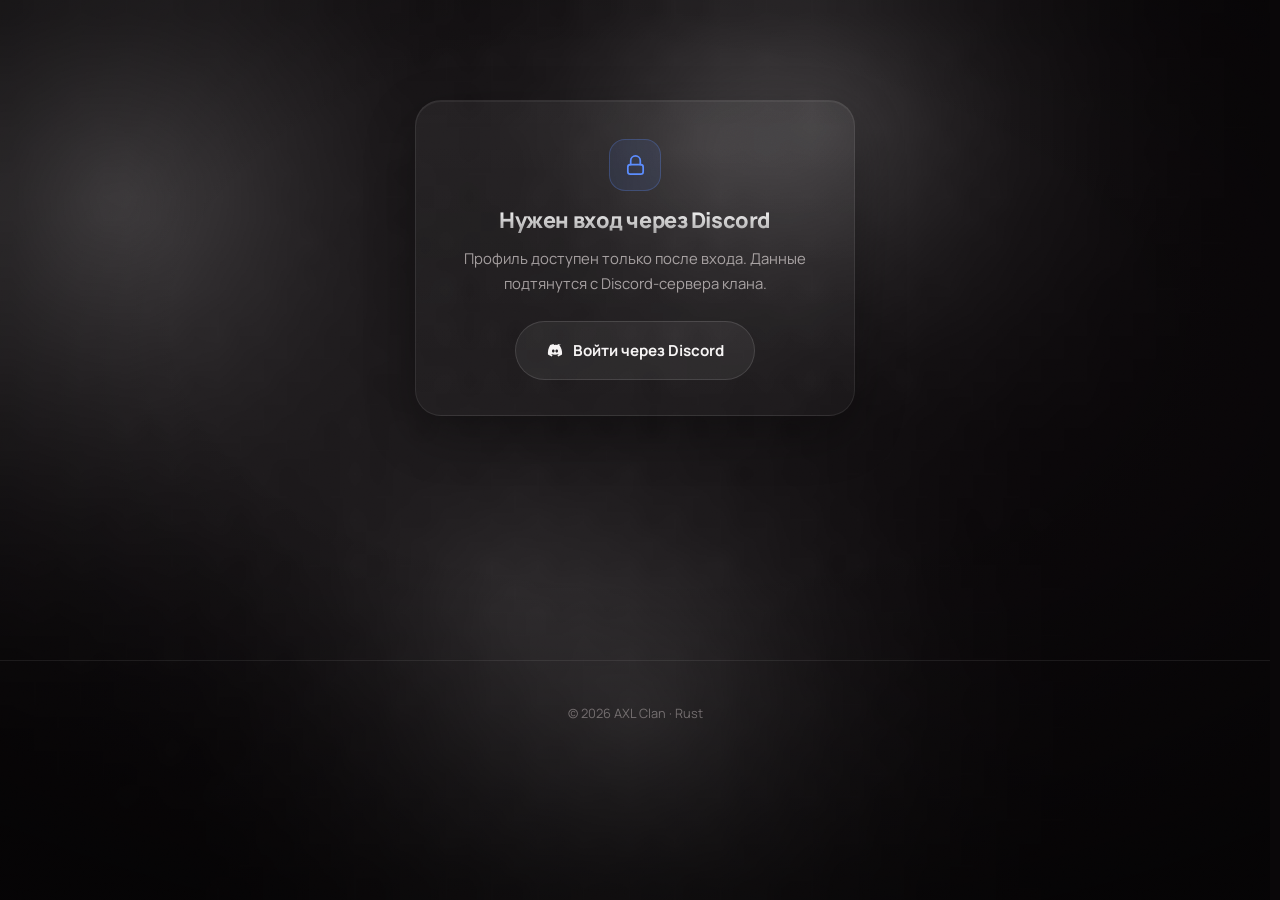
==== commit 688fb9f1: "fix" ====
--- a/profile/index.html
+++ b/profile/index.html
@@ -178,7 +178,7 @@
             <span>Поиск соклановцев</span>
             <svg viewBox="0 0 24 24" fill="none" stroke="currentColor" stroke-width="2" stroke-linecap="round" stroke-linejoin="round" aria-hidden="true"><path d="M5 12h14M13 6l6 6-6 6"/></svg>
           </a>
-          <a class="quick-link" href="https://discord.gg/gXK3rvMUu" target="_blank" rel="noopener">
+          <a class="quick-link" href="https://discord.gg/ADq2zTx5v" target="_blank" rel="noopener">
             <span>Discord-сервер клана</span>
             <svg viewBox="0 0 24 24" fill="none" stroke="currentColor" stroke-width="2" stroke-linecap="round" stroke-linejoin="round" aria-hidden="true"><path d="M7 17 17 7M9 7h8v8"/></svg>
           </a>
